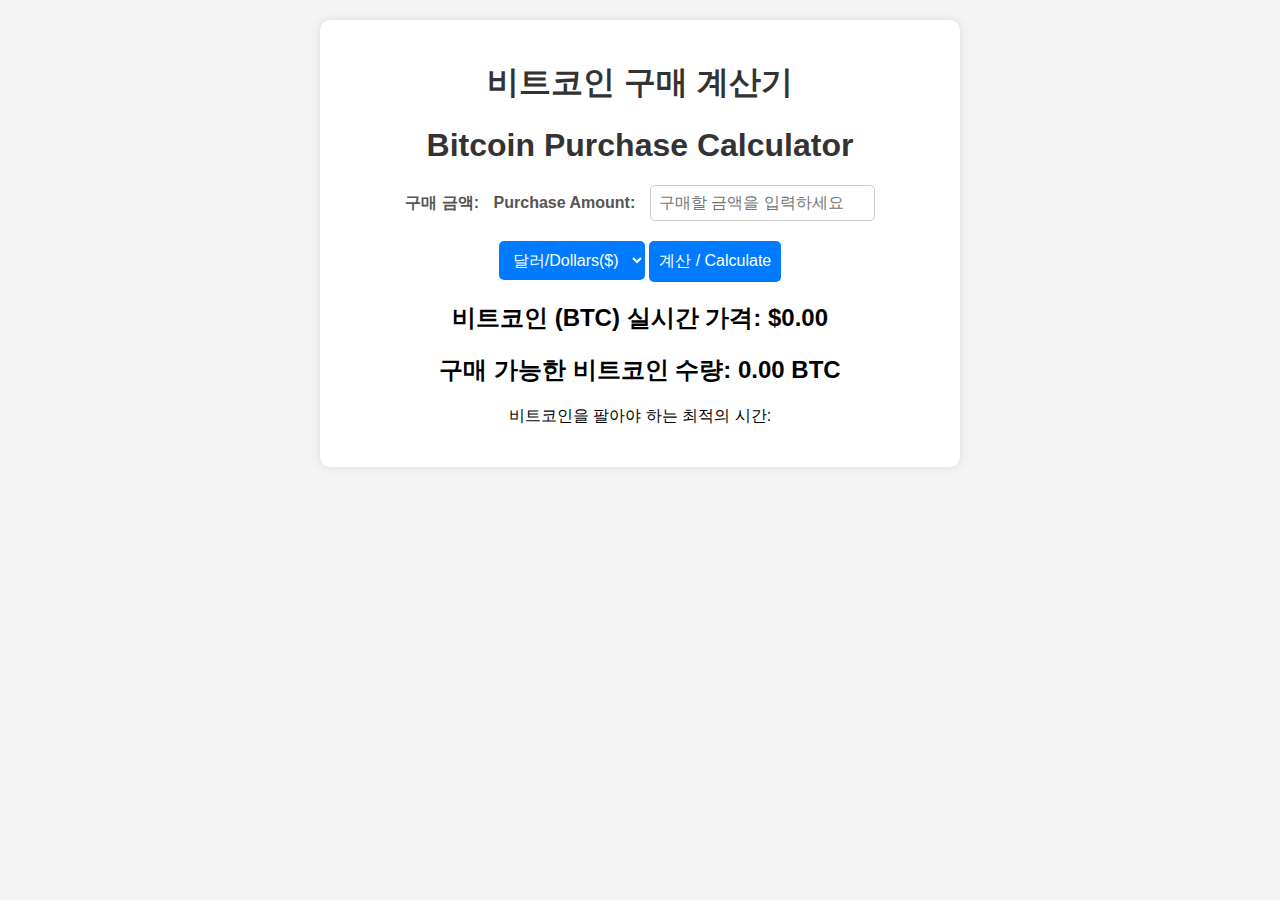
==== index.html @ 83020cd0 "Add files via upload" ====
<!DOCTYPE html>
<html lang="ko">
<head>
    <meta charset="UTF-8">
    <meta name="viewport" content="width=device-width, initial-scale=1.0">
    <title>비트코인 구매 계산기</title>
    <link rel="stylesheet" href="style.css">

    <!-- Google AdSense 스크립트 링크를 추가합니다. -->
    <!-- 아래 코드는 예시이며, 실제로는 여러분의 AdSense 코드로 바꿔야 합니다. -->
    <script async src="https://pagead2.googlesyndication.com/pagead/js/adsbygoogle.js"></script>
    <script>
         (adsbygoogle = window.adsbygoogle || []).push({
             google_ad_client: "ca-pub-XXXXXXXXXXXXXXXX",
             enable_page_level_ads: true
         });
    </script>
</head>
<body>
    <div class="container">
        <h1 lang="ko">비트코인 구매 계산기</h1>
        <h1 lang="en">Bitcoin Purchase Calculator</h1>

        <div class="input-group">
            <label for="purchase-amount" lang="ko">구매 금액: </label>
            <label for="purchase-amount" lang="en">Purchase Amount: </label>
            <input type="number" id="purchase-amount" step="any" placeholder="구매할 금액을 입력하세요">
        </div>

        <select id="currency-selector" lang="ko">
            <option value="usd" lang="ko">달러/Dollars($)</option>
            <option value="krw" lang="ko">원화/Wons(₩)</option>
        </select>

        <button onclick="calculateBitcoin()" lang="ko">계산 / Calculate</button>

        <div class="result">
            <div id="bitcoin" class="crypto-info">
                <h2 lang="ko">비트코인 (BTC) 실시간 가격: $<span id="btc-price">0.00</span></h2>
                <h2 lang="ko">구매 가능한 비트코인 수량: <span id="bitcoin-quantity">0.00</span> BTC</h2>
            </div>
            <p id="random-advice" lang="ko">비트코인을 팔아야 하는 최적의 시간: <span id="random-time"></span></p>
        </div>

        <!-- 광고를 넣을 위치 예시 -->
        <div id="ad-container">
            <ins class="adsbygoogle"
                style="display:block"
                data-ad-client="ca-pub-XXXXXXXXXXXXXXXX"
                data-ad-slot="1234567890"
                data-ad-format="auto"></ins>
        </div>
    </div>

    <script>
        // 여기에 나머지 스크립트 코드 추가...
        async function fetchBitcoinPrice(currency) {
            // ...
        }

        async function updateRealTimePrice() {
            // ...
        }

        function calculateBitcoin() {
            // ...
        }

        function generateRandomTime() {
            // ...
        }

        // 초기화할 때 한 번 호출하여 실시간 가격 업데이트
        updateRealTimePrice();
    </script>
</body>
</html>
---- style.css ----
/* styles.css */

body {
    font-family: 'Arial', sans-serif;
    margin: 0;
    padding: 0;
    background-color: #f4f4f4;
}

.container {
    max-width: 600px;
    margin: 20px auto;
    text-align: center;
    background-color: #fff;
    padding: 20px;
    border-radius: 10px;
    box-shadow: 0 0 10px rgba(0, 0, 0, 0.1);
}

h1 {
    color: #333;
}

.input-group {
    margin: 20px 0;
}

label {
    margin-right: 10px;
    font-weight: bold;
    color: #555;
}

input {
    padding: 8px;
    font-size: 16px;
    border: 1px solid #ccc;
    border-radius: 5px;
}

select, button {
    padding: 10px;
    font-size: 16px;
    background-color: #007BFF;
    color: #fff;
    border: none;
    border-radius: 5px;
    cursor: pointer;
}

button:hover {
    background-color: #0056b3;
}

.result {
    margin-top: 20px;
}

.crypto-info {
    margin-bottom: 10px;
}

#ad-container {
    margin-top: 20px;
    text-align: center;
}
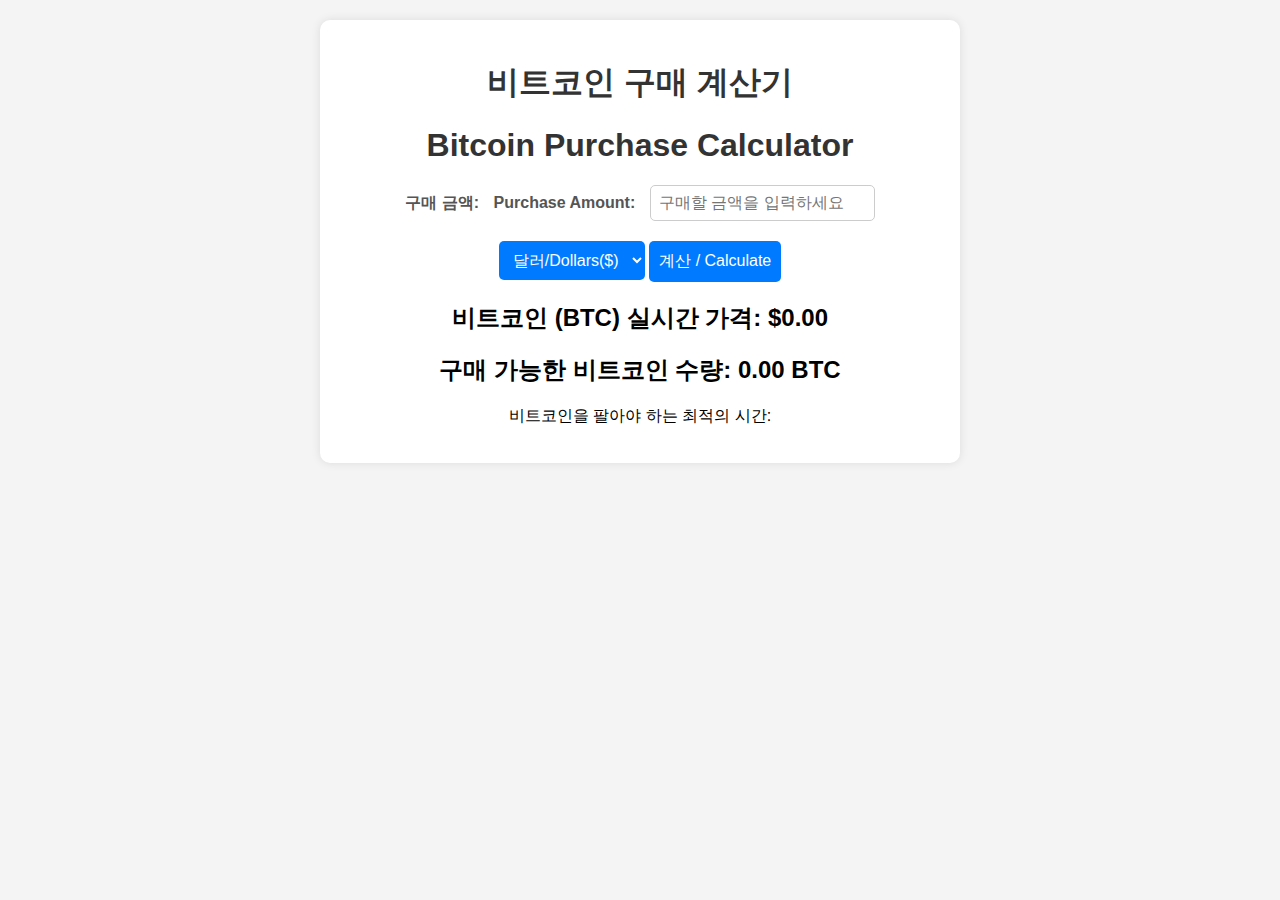
==== commit b9e59b7e: "Update index.html" ====
--- a/index.html
+++ b/index.html
@@ -8,11 +8,12 @@
 
     <!-- Google AdSense 스크립트 링크를 추가합니다. -->
     <!-- 아래 코드는 예시이며, 실제로는 여러분의 AdSense 코드로 바꿔야 합니다. -->
-    <script async src="https://pagead2.googlesyndication.com/pagead/js/adsbygoogle.js"></script>
+    <script async src="https://pagead2.googlesyndication.com/pagead/js/adsbygoogle.js?client=ca-pub-7728722911821899"
+            crossorigin="anonymous"></script>
     <script>
-         (adsbygoogle = window.adsbygoogle || []).push({
-             google_ad_client: "ca-pub-XXXXXXXXXXXXXXXX",
-             enable_page_level_ads: true
+        (adsbygoogle = window.adsbygoogle || []).push({
+            google_ad_client: "ca-pub-7728722911821899",
+            enable_page_level_ads: true
          });
     </script>
 </head>
@@ -41,15 +42,6 @@
             </div>
             <p id="random-advice" lang="ko">비트코인을 팔아야 하는 최적의 시간: <span id="random-time"></span></p>
         </div>
-
-        <!-- 광고를 넣을 위치 예시 -->
-        <div id="ad-container">
-            <ins class="adsbygoogle"
-                style="display:block"
-                data-ad-client="ca-pub-XXXXXXXXXXXXXXXX"
-                data-ad-slot="1234567890"
-                data-ad-format="auto"></ins>
-        </div>
     </div>
 
     <script>
